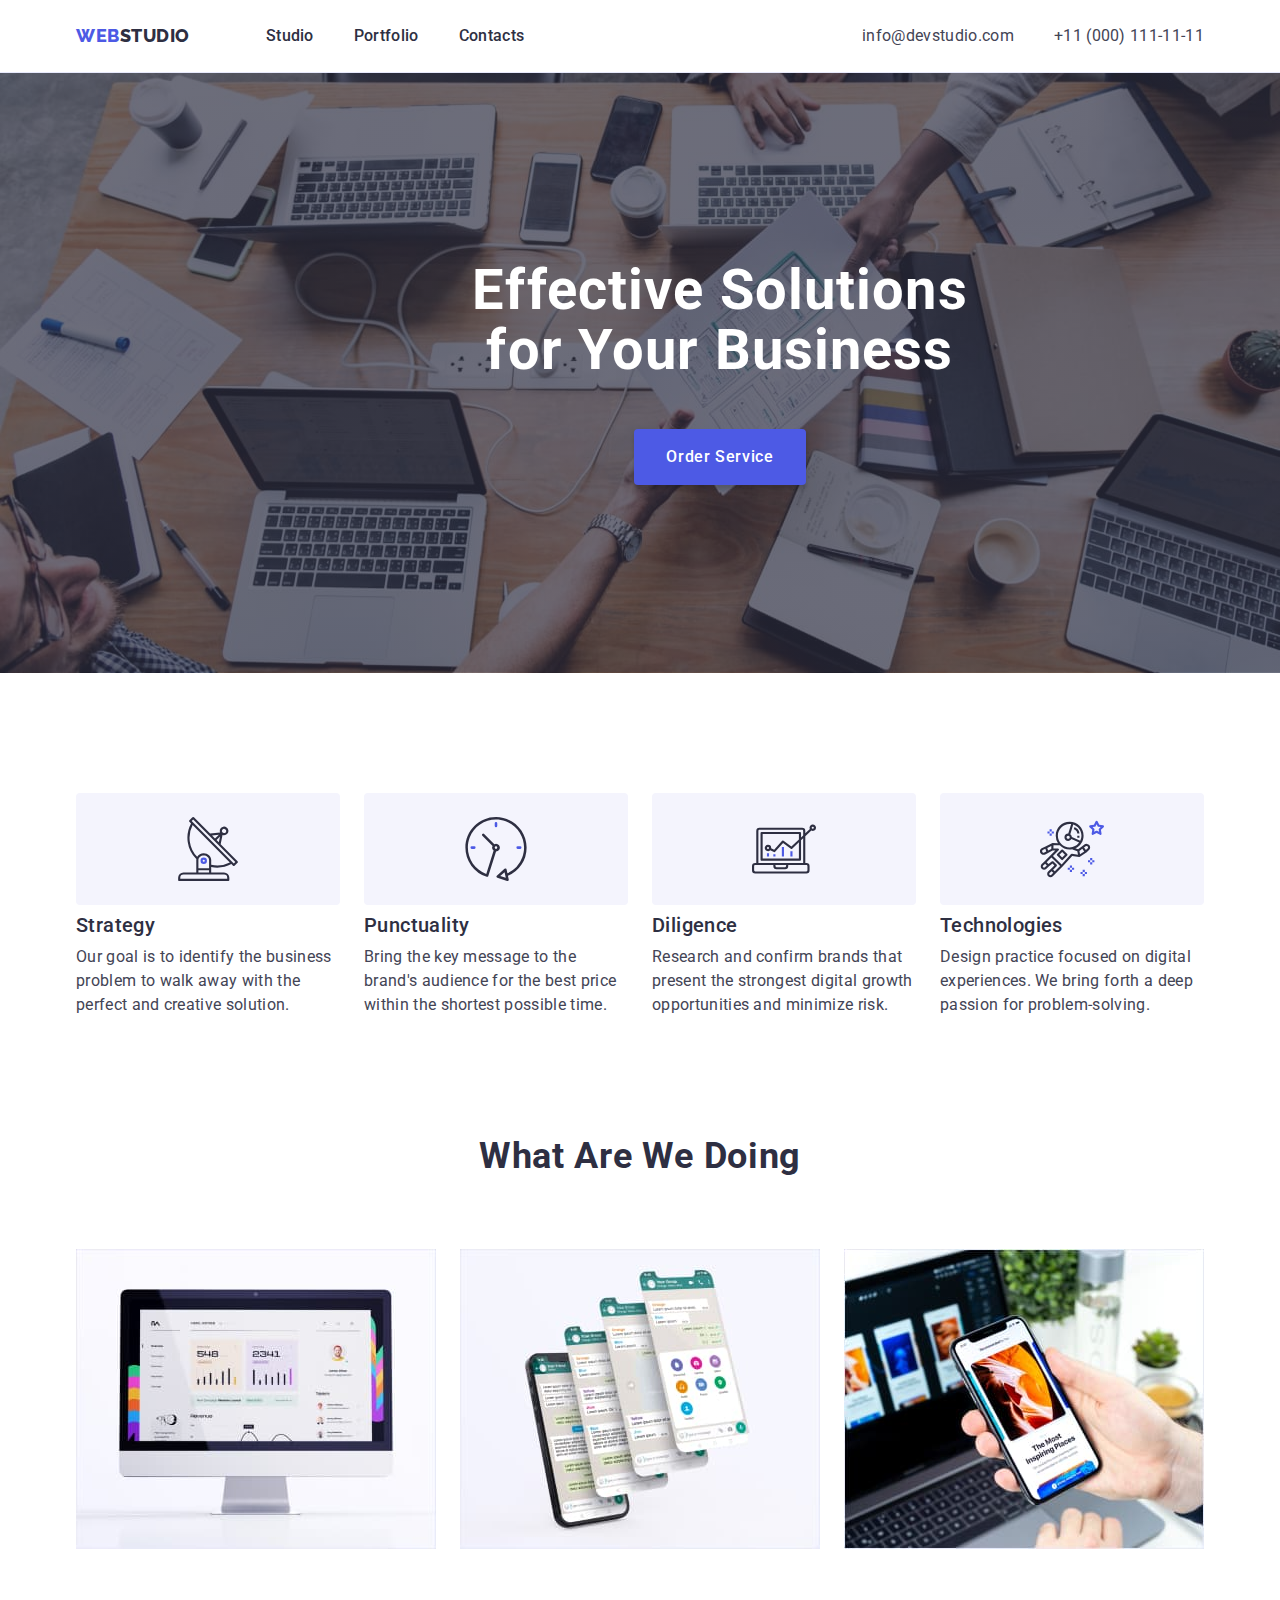
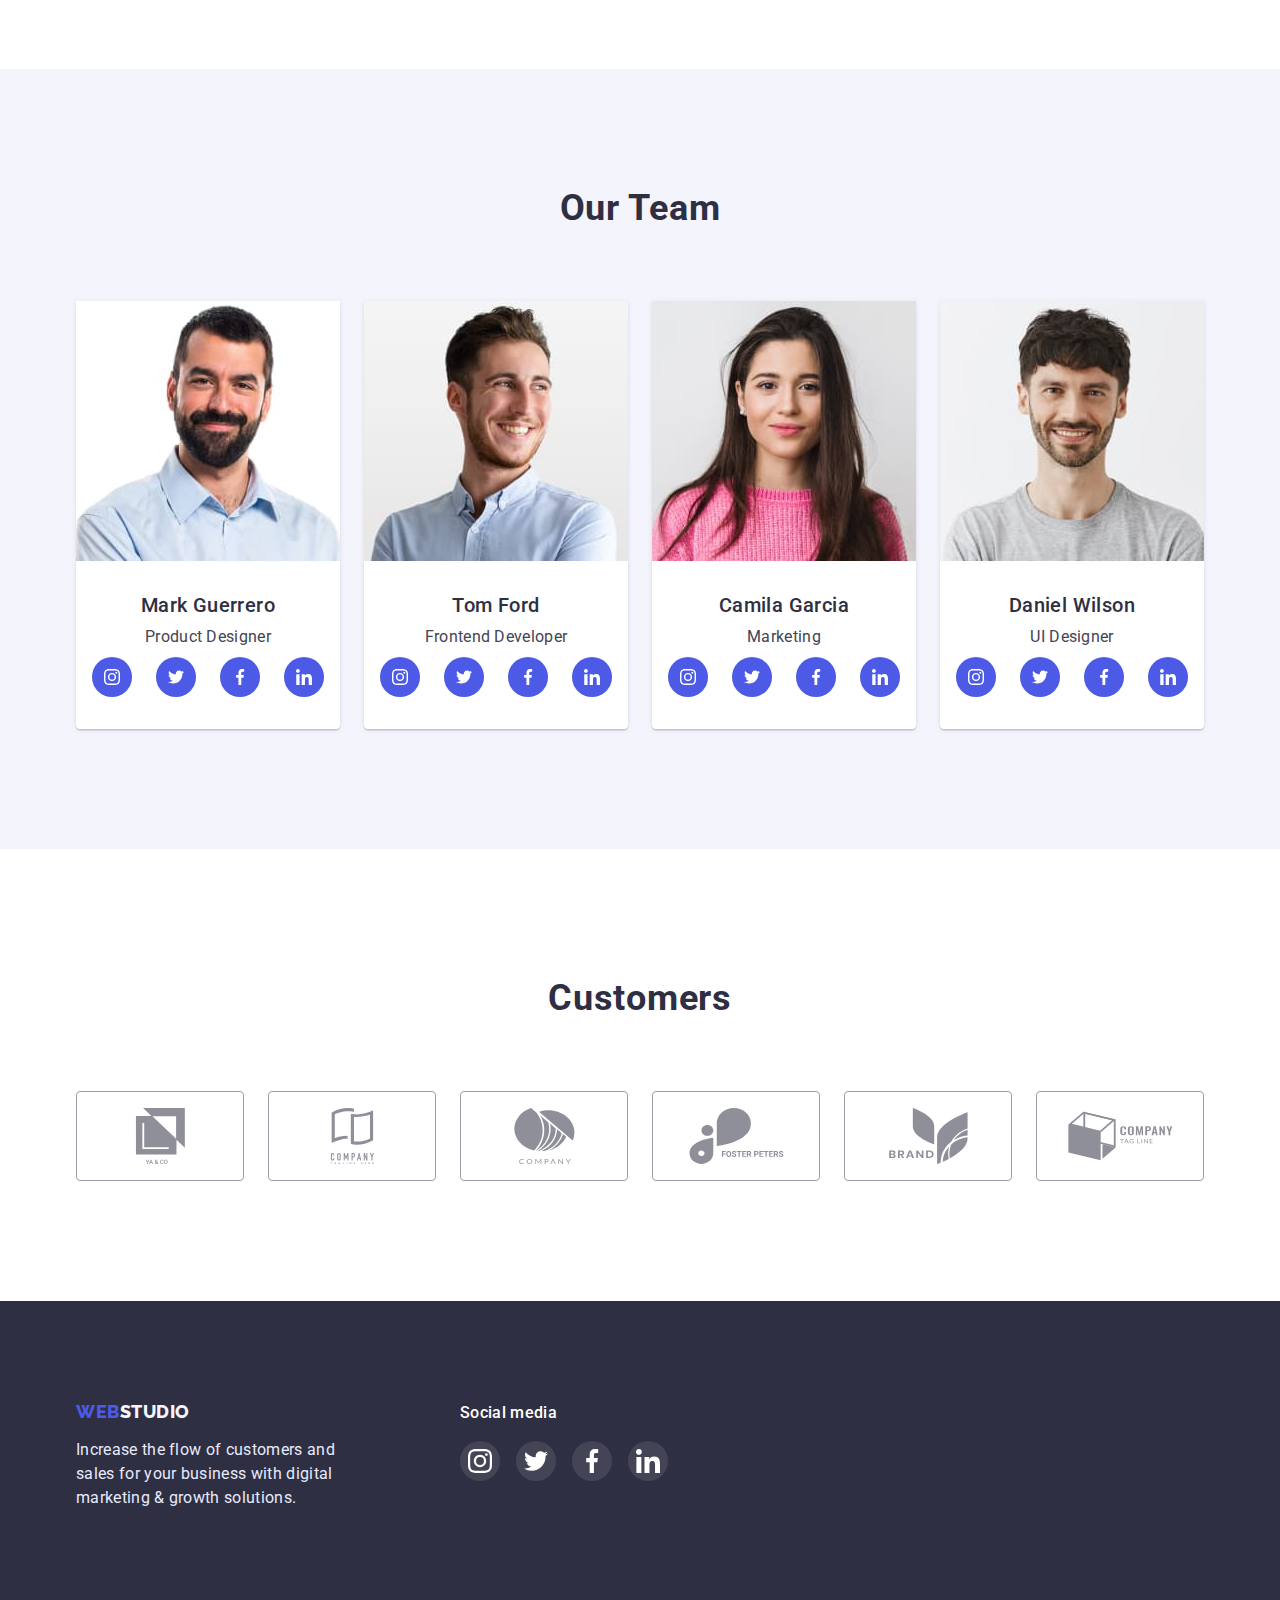
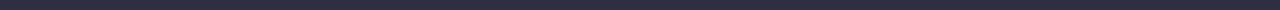
==== index.html @ 6508b266 "Initial commit" ====
<!DOCTYPE html>

<html lang="en">
  <head>
    <meta charset="UTF-8" />
    <meta http-equiv="X-UA-Compatible" content="IE=edge" />
    <meta name="viewport" content="width=device-width, initial-scale=1.0" />
    <title>standard</title>
    <link
      href="
https://cdn.jsdelivr.net/npm/modern-normalize@1.1.0/modern-normalize.min.css
"
      rel="stylesheet"
    />
    <link rel="stylesheet" href="css/style.css" />

    <link rel="preconnect" href="https://fonts.googleapis.com" />
    <link rel="preconnect" href="https://fonts.gstatic.com" crossorigin />

    <link
      href="https://fonts.googleapis.com/css2?family=Raleway:wght@800&family=Roboto:wght@400;500;700&display=swap"
      rel="stylesheet"
    />
    <!-- <meta http-equiv="Content-type" content="text/html;charset=UTF-8" /> -->
  </head>
  <body>
    <header class="header">
      <div class="container container-flex">
        <nav class="header-nav container-flex">
          <a class="title link" href="./index.html">Web<span>Studio</span></a>
          <ul class="list container-flex">
            <li class="header-nav-li link">
              <a href="./index.html" class="header-nav-a link">Studio</a>
            </li>
            <li class="header-nav-li link">
              <a href="./portfolio.html" class="header-nav-a link">Portfolio</a>
            </li>
            <li class="header-nav-li link">
              <a href="" class="header-nav-a link">Contacts</a>
            </li>
          </ul>
        </nav>

        <address class="container-flex">
          <ul class="header-info list container-flex">
            <li class="header-info-li">
              <a href="mailto:info@devstudio.com" class="header-info-a link"
                >info@devstudio.com</a
              >
            </li>
            <li class="header-info-li">
              <a href="tel:+110001111111" class="header-info-a link"
                >+11 (000) 111-11-11</a
              >
            </li>
          </ul>
        </address>
      </div>
    </header>
    <main>
      <section class="introduction">
        <div class="container introduction-container">
          <h1 class="main-title">Effective Solutions for Your Business</h1>
          <button type="button" class="introduction-button">
            Order Service
          </button>
        </div>
      </section>
      <section class="info-text">
        <div class="container">
          <h2 class="hidden-title">info-text</h2>
          <ul class="list container-flex">
            <li class="info-text-li">
              <div class="info-text-logo">
                <svg class="info-text-icon">
                  <use href="./images/icons.svg#icon-antenna"></use>
                </svg>
              </div>
              <h3 class="standard-title">Strategy</h3>
              <p class="standard-text">
                Our goal is to identify the business problem to walk away with
                the perfect and creative solution.
              </p>
            </li>
            <li class="info-text-li">
              <div class="info-text-logo">
                <svg class="info-text-icon">
                  <use href="./images/icons.svg#icon-clock"></use>
                </svg>
              </div>
              <h3 class="standard-title">Punctuality</h3>
              <p class="standard-text">
                Bring the key message to the brand's audience for the best price
                within the shortest possible time.
              </p>
            </li>
            <li class="info-text-li">
              <div class="info-text-logo">
                <svg class="info-text-icon">
                  <use href="./images/icons.svg#icon-diagram"></use>
                </svg>
              </div>
              <h3 class="standard-title">Diligence</h3>
              <p class="standard-text">
                Research and confirm brands that present the strongest digital
                growth opportunities and minimize risk.
              </p>
            </li>
            <li class="info-text-li">
              <div class="info-text-logo">
                <svg class="info-text-icon">
                  <use href="./images/icons.svg#icon-astronaut"></use>
                </svg>
              </div>
              <h3 class="standard-title">Technologies</h3>
              <p class="standard-text">
                Design practice focused on digital experiences. We bring forth a
                deep passion for problem-solving.
              </p>
            </li>
          </ul>
        </div>
      </section>
      <section class="info-pictures">
        <div class="container">
          <h2 class="info-pictures-title">What are we doing</h2>
          <ul class="info-pictures-ul list container-flex">
            <li class="info-pictures-li">
              <img
                src="./images/img-1.jpg"
                alt="the monitor"
                width="360"
                height="300"
              />
            </li>
            <li class="info-pictures-li">
              <img
                src="./images/img-2.jpg"
                alt="phone"
                width="360"
                height="300"
              />
            </li>
            <li class="info-pictures-li">
              <img
                src="./images/img-3.jpg"
                alt="phone and laptop"
                width="360"
                height="300"
              />
            </li>
          </ul>
        </div>
      </section>
      <section class="team">
        <div class="container">
          <h2 class="team-title">Our Team</h2>
          <ul class="team-ul list container-flex">
            <li class="team-li">
              <img
                src="./images/img-people-1.jpg"
                alt="people"
                width="264"
                height="260"
              />
              <div class="team-container-text">
                <h3 class="standard-title">Mark Guerrero</h3>
                <p class="standard-text team-text">Product Designer</p>
                <ul class="team-soc-list list">
                  <li class="team-soc-item">
                    <a class="team-soc-link link" href="#">
                      <svg class="team-soc-icon">
                        <use href="./images/icons.svg#icon-instagram"></use>
                      </svg>
                    </a>
                  </li>
                  <li class="team-soc-item">
                    <a class="team-soc-link link" href="#">
                      <svg class="team-soc-icon">
                        <use href="./images/icons.svg#icon-twitter"></use>
                      </svg>
                    </a>
                  </li>
                  <li class="team-soc-item">
                    <a class="team-soc-link link" href="#">
                      <svg class="team-soc-icon">
                        <use href="./images/icons.svg#icon-facebook"></use>
                      </svg>
                    </a>
                  </li>
                  <li class="team-soc-item">
                    <a class="team-soc-link link" href="#">
                      <svg class="team-soc-icon">
                        <use href="./images/icons.svg#icon-linkedin"></use>
                      </svg>
                    </a>
                  </li>
                </ul>
              </div>
            </li>
            <li class="team-li">
              <img
                src="./images/img-people-2.jpg"
                alt="people"
                width="264"
                height="260"
              />
              <div class="team-container-text">
                <h3 class="standard-title">Tom Ford</h3>
                <p class="standard-text team-text">Frontend Developer</p>
                <ul class="team-soc-list list">
                  <li class="team-soc-item">
                    <a class="team-soc-link link" href="#">
                      <svg class="team-soc-icon">
                        <use href="./images/icons.svg#icon-instagram"></use>
                      </svg>
                    </a>
                  </li>
                  <li class="team-soc-item">
                    <a class="team-soc-link link" href="#">
                      <svg class="team-soc-icon">
                        <use href="./images/icons.svg#icon-twitter"></use>
                      </svg>
                    </a>
                  </li>
                  <li class="team-soc-item">
                    <a class="team-soc-link link" href="#">
                      <svg class="team-soc-icon">
                        <use href="./images/icons.svg#icon-facebook"></use>
                      </svg>
                    </a>
                  </li>
                  <li class="team-soc-item">
                    <a class="team-soc-link link" href="#">
                      <svg class="team-soc-icon">
                        <use href="./images/icons.svg#icon-linkedin"></use>
                      </svg>
                    </a>
                  </li>
                </ul>
              </div>
            </li>
            <li class="team-li">
              <img
                src="./images/img-people-3.jpg"
                alt="people"
                width="264"
                height="260"
              />
              <div class="team-container-text">
                <h3 class="standard-title">Camila Garcia</h3>
                <p class="standard-text team-text">Marketing</p>
                <ul class="team-soc-list list">
                  <li class="team-soc-item">
                    <a class="team-soc-link link" href="#">
                      <svg class="team-soc-icon">
                        <use href="./images/icons.svg#icon-instagram"></use>
                      </svg>
                    </a>
                  </li>
                  <li class="team-soc-item">
                    <a class="team-soc-link link" href="#">
                      <svg class="team-soc-icon">
                        <use href="./images/icons.svg#icon-twitter"></use>
                      </svg>
                    </a>
                  </li>
                  <li class="team-soc-item">
                    <a class="team-soc-link link" href="#">
                      <svg class="team-soc-icon">
                        <use href="./images/icons.svg#icon-facebook"></use>
                      </svg>
                    </a>
                  </li>
                  <li class="team-soc-item">
                    <a class="team-soc-link link" href="#">
                      <svg class="team-soc-icon">
                        <use href="./images/icons.svg#icon-linkedin"></use>
                      </svg>
                    </a>
                  </li>
                </ul>
              </div>
            </li>
            <li class="team-li">
              <img
                src="./images/img-people-4.jpg"
                alt="people"
                width="264"
                height="260"
              />
              <div class="team-container-text">
                <h3 class="standard-title">Daniel Wilson</h3>
                <p class="standard-text team-text">UI Designer</p>
                <ul class="team-soc-list list">
                  <li class="team-soc-item">
                    <a class="team-soc-link link" href="#">
                      <svg class="team-soc-icon">
                        <use href="./images/icons.svg#icon-instagram"></use>
                      </svg>
                    </a>
                  </li>
                  <li class="team-soc-item">
                    <a class="team-soc-link link" href="#">
                      <svg class="team-soc-icon">
                        <use href="./images/icons.svg#icon-twitter"></use>
                      </svg>
                    </a>
                  </li>
                  <li class="team-soc-item">
                    <a class="team-soc-link link" href="#">
                      <svg class="team-soc-icon">
                        <use href="./images/icons.svg#icon-facebook"></use>
                      </svg>
                    </a>
                  </li>
                  <li class="team-soc-item">
                    <a class="team-soc-link link" href="#">
                      <svg class="team-soc-icon">
                        <use href="./images/icons.svg#icon-linkedin"></use>
                      </svg>
                    </a>
                  </li>
                </ul>
              </div>
            </li>
          </ul>
        </div>
      </section>
      <section class="customers">
        <div class="container">
          <h2 class="customers-title">Customers</h2>
          <ul class="customers-list list">
            <li class="customers-item">
              <a href="#" class="customers-logo">
                <svg class="customers-icon">
                  <use href="./images/icons.svg#icon-Logo"></use>
                </svg>
              </a>
            </li>
            <li class="customers-item">
              <a href="#" class="customers-logo">
                <svg class="customers-icon">
                  <use href="./images/icons.svg#icon-Logo-1"></use>
                </svg>
              </a>
            </li>
            <li class="customers-item">
              <a href="#" class="customers-logo">
                <svg class="customers-icon">
                  <use href="./images/icons.svg#icon-Logo-2"></use>
                </svg>
              </a>
            </li>
            <li class="customers-item">
              <a href="#" class="customers-logo">
                <svg class="customers-icon">
                  <use href="./images/icons.svg#icon-Logo-3"></use>
                </svg>
              </a>
            </li>
            <li class="customers-item">
              <a href="#" class="customers-logo">
                <svg class="customers-icon">
                  <use href="./images/icons.svg#icon-Logo-4"></use>
                </svg>
              </a>
            </li>
            <li class="customers-item">
              <a href="#" class="customers-logo">
                <svg class="customers-icon">
                  <use href="./images/icons.svg#icon-Logo-5"></use>
                </svg>
              </a>
            </li>
          </ul>
        </div>
      </section>
    </main>
    <footer class="footer">
      <div class="container footer-container">
        <div class="footer-container-title">
          <a class="footer-title link" href="./index.html"
            >Web<span class="span">Studio</span></a
          >
          <p class="footer-text standard-text">
            Increase the flow of customers and sales for your business with
            digital marketing & growth solutions.
          </p>
        </div>

        <div class="footer-container-soc">
          <h3 class="footer-title-soc">Social media</h3>
          <ul class="footer-soc-list list">
            <li class="footer-soc-item">
              <a class="footer-soc-link link" href="#">
                <svg class="footer-soc-icon">
                  <use href="./images/icons.svg#icon-instagram"></use>
                </svg>
              </a>
            </li>
            <li class="footer-soc-item">
              <a class="footer-soc-link link" href="#">
                <svg class="footer-soc-icon">
                  <use href="./images/icons.svg#icon-twitter"></use>
                </svg>
              </a>
            </li>
            <li class="footer-soc-item">
              <a class="footer-soc-link link" href="#">
                <svg class="footer-soc-icon">
                  <use href="./images/icons.svg#icon-facebook"></use>
                </svg>
              </a>
            </li>
            <li class="footer-soc-item">
              <a class="footer-soc-link link" href="#">
                <svg class="footer-soc-icon">
                  <use href="./images/icons.svg#icon-linkedin"></use>
                </svg>
              </a>
            </li>
          </ul>
        </div>
      </div>
    </footer>
  </body>
</html>
---- css/style.css ----
body {
	font-family: "Roboto", sans-serif;
	/* width: 1440px;
	margin: 0 auto 0 auto; */
	color: #434455;
}

ul,
h1,
h2,
h3,
h4,
button,
p {
	padding: 0;
	margin: 0;
}

img {
	display: block;
}

.container {
	width: 1158px;
	padding: 0 15px;
	margin: 0 auto;
}

.container-flex {
	display: flex;
	justify-content: space-between;
}

.link {
	text-decoration: none;
}

.list {
	list-style: none;
}

.hidden-title {
	visibility: hidden;
	display: none;
}

.standard-title {
	font-weight: 500;
	font-size: 20px;
	margin-bottom: 8px;
	line-height: 1.2;
	letter-spacing: 0.02em;
	color: #2e2f42;
}

.standard-text {
	font-size: 16px;
	line-height: 1.5;
	letter-spacing: 0.02em;
	color: #434455;
}



/* header */

.header {
	padding: 24px 0;
	border-bottom: 1px solid #E7E9FC;
}

/* Nav */

.header-nav {
	align-items: center;
}

.title {
	font-family: "Raleway", sans-serif;
	font-weight: 800;
	font-size: 18px;
	line-height: 1.17;
	letter-spacing: 0.03em;
	text-transform: uppercase;
	color: #4d5ae5;
	margin-right: 76px;
}

.title>span {
	color: #2e2f42;
}

.header-nav-li:not(:last-child) {
	margin-right: 40px;
}

.header-nav-a {
	font-weight: 500;
	font-size: 16px;
	line-height: 1.5;
	letter-spacing: 0.02em;
	color: #2e2f42;
}

.header-nav-a:hover {
	color: #404bbf;
}

.header-nav-a:focus {
	color: #404bbf;
}

/* Address */

.header-info {
	font-style: normal;
	align-items: center;
}


.header-info-li:not(:last-child) {
	margin-right: 40px;
}

.header-info-a {
	font-size: 16px;
	line-height: 1.5;
	letter-spacing: 0.02em;
	color: #434455;
}

.header-info-a:hover {
	color: #404bbf;
}

.header-info-a:focus {
	color: #404bbf;
}


/* Main */

/* Introduction */

.introduction {
	padding: 188px 0;
	width: 1440px;
	margin: 0 auto;
	background-image: linear-gradient(rgba(46, 47, 66, 0.7), rgba(46, 47, 66, 0.7)), url('../images/people-office-1.jpg');
	background-position: center;
	background-size: cover;
}

.introduction-container {
	display: flex;
	flex-direction: column;
	justify-content: center;
	align-items: center;
}

.main-title {
	display: flex;
	margin-bottom: 48px;

	width: 500px;
	font-size: 56px;
	line-height: 1.07;
	text-align: center;
	letter-spacing: 0.02em;
	color: #ffffff;
}

.introduction-button {
	padding: 16px 32px;
	background-color: #4d5ae5;
	box-shadow: 0px 4px 4px rgba(0, 0, 0, 0.15);
	border-radius: 4px;
	border: none;

	font-family: "Roboto", sans-serif;
	font-weight: 500;
	font-size: 16px;
	line-height: 1.5;
	letter-spacing: 0.04em;
	color: #ffffff;
	cursor: pointer;
}

/* Info-text */

.info-text {
	padding: 120px 0 60px 0;
}

.info-text-logo {
	width: 264px;
	padding: 24px 0;
	background: #F4F4FD;
	border-radius: 4px;
	display: flex;
	align-items: center;
	justify-content: center;
	margin-bottom: 8px;
}

.info-text-icon {
	width: 64px;
	height: 64px;
}

.info-text-li {
	width: 264px;
}

.info-text-li:not(:last-child) {
	margin-right: 24px;
}

/* Info-pictures */

.info-pictures {
	padding: 60px 0 120px 0;
}

.info-pictures-title {
	margin-bottom: 72px;

	font-size: 36px;
	line-height: 1.11;
	text-align: center;
	letter-spacing: 0.02em;
	text-transform: capitalize;
	color: #2e2f42;
}

.info-pictures-li:not(:last-child) {
	margin-right: 24px;
}

/* Team */

.team {
	padding: 120px 0 120px 0;
	background-color: #F4F4FD;
}

.team-title {
	margin-bottom: 72px;

	font-size: 36px;
	line-height: 1.11;
	letter-spacing: 0.02em;
	text-align: center;
	text-transform: capitalize;
	color: #2e2f42;
}

.team-li {
	background-color: #ffffff;
	box-shadow: 0px 1px 6px rgba(46, 47, 66, 0.08), 0px 1px 1px rgba(46, 47, 66, 0.16), 0px 2px 1px rgba(46, 47, 66, 0.08);
	border-radius: 0px 0px 4px 4px;
	text-align: center;
}

.team-li:not(:last-child) {
	margin-right: 24px;
}

.team-text {
	margin-bottom: 8px;
}

.team-soc-list {
	display: flex;
	justify-content: center;
	gap: 24px;
}

.team-soc-item {
	width: 40px;
	height: 40px;
}

.team-soc-link {
	display: block;
	width: 100%;
	height: 100%;
	border-radius: 50%;
	background-color: #4D5AE5;

	display: flex;
	align-items: center;
	justify-content: center;
}

.team-soc-link:hover {
	background: #404BBF;
}

.team-soc-link:focus {
	background: #404BBF;
}

.team-soc-icon {
	fill: #ffffff;
	width: 16px;
	height: 16px;
}



.team-container-text {
	padding: 32px 0px;
}


/* customers */

.customers {
	padding: 130px 0 120px 0;
}

.customers-title {
	font-size: 36px;
	line-height: 1.11;
	letter-spacing: 0.02em;
	text-align: center;
	text-transform: capitalize;
	color: #2e2f42;

	text-align: center;
	margin-bottom: 72px;
}

.customers-list {
	display: flex;
	justify-content: space-between;
	gap: 24px;
}

.customers-item {
	width: 168px;
}

.customers-logo {
	display: flex;
	width: 100%;
	padding: 16px 0;

	border: 1px solid #9C9DA6;
	border-radius: 4px;
	align-items: center;
	justify-content: center;
}

.customers-icon {
	width: 104px;
	height: 56px;
	fill: #8E8F99;
}

.customers-logo:hover {
	border: 1px solid #404BBF;
}

.customers-logo:focus {
	border: 1px solid #404BBF;
}

.customers-logo:hover .customers-icon {
	fill: #404BBF;
}

.customers-logo:focus .customers-icon {
	fill: #404BBF;
}


/* footer */

.footer {
	background-color: #2e2f42;
	padding: 100px 0;
}

.footer-container {
	display: flex;
}

/* Footer title*/

.footer-container-title {
	margin-right: 120px;
}

.footer-container-text {
	width: 264px;
	margin: 0;
}

.footer-title {
	font-family: "Raleway", sans-serif;
	font-weight: 800;
	font-size: 18px;
	line-height: 1.17;
	letter-spacing: 0.03em;
	text-transform: uppercase;
	color: #4d5ae5;
}

.footer-title>span {
	color: #f4f4fd;
}

.footer-text {
	width: 264px;
	color: #E7E9FC;
	margin-top: 16px;
}

/* footer soc */

.footer-container-soc {}

.footer-title-soc {
	font-weight: 500;
	font-size: 16px;
	margin-bottom: 16px;
	line-height: 1.5;
	letter-spacing: 0.02em;
	color: #ffffff;
}

.footer-soc-list {
	display: flex;
	justify-content: center;
	gap: 16px;
}

.footer-soc-item {
	width: 40px;
	height: 40px;
}

.footer-soc-link {
	display: block;
	width: 100%;
	height: 100%;
	border-radius: 50%;
	background-color: #434455;

	display: flex;
	align-items: center;
	justify-content: center;
}

.footer-soc-icon {
	fill: #ffffff;
	width: 24px;
	height: 24px;
}

.footer-soc-link:hover {
	background-color: #31D0AA;
}

.footer-soc-link:focus {
	background-color: #31D0AA;
}




/* portfolio */

.partfolio-main {
	padding: 90px 0 120px 0;
}

.button-ul {
	justify-content: center;
}

.container-button {
	margin-bottom: 75px;
}

.portfolio-li:not(:last-child) {
	margin-right: 24px;
}

.portfolio-nav-button {
	padding: 12px 24px;
	background: #F4F4FD;
	border: 1px solid #E7E9FC;
	border-radius: 4px;

	font-family: "Roboto", sans-serif;
	font-weight: 500;
	font-size: 16px;
	line-height: 1.5;
	letter-spacing: 0.04em;
	color: #4d5ae5;
	cursor: pointer;
	border: none;
}

.portfolio-nav-button:hover {
	background: #404BBF;
	color: #FFFFFF;
}

.portfolio-nav-button:focus {
	background: #404BBF;
	color: #FFFFFF;
}

.portfolio-pictures-li {
	width: 360px;
	border: 1px solid #E7E9FC;
}

.portfolio-pictures-li:hover {
	box-shadow: 0px 1px 6px rgba(46, 47, 66, 0.08), 0px 1px 1px rgba(46, 47, 66, 0.16), 0px 2px 1px rgba(46, 47, 66, 0.08);
}

.portfolio-pictures-li:focus {
	box-shadow: 0px 1px 6px rgba(46, 47, 66, 0.08), 0px 1px 1px rgba(46, 47, 66, 0.16), 0px 2px 1px rgba(46, 47, 66, 0.08);
}

.portfolio-pictures-li:not(:nth-child(3n)) {
	margin-right: 24px;
}

.portfolio-pictures-li:not(:nth-child(n+7)) {
	margin-bottom: 48px;
}



.partfolio-container-pictures {
	display: flex;
	flex-wrap: wrap;
}

.partfolio-pictures-text {
	padding: 32px 16px;
}
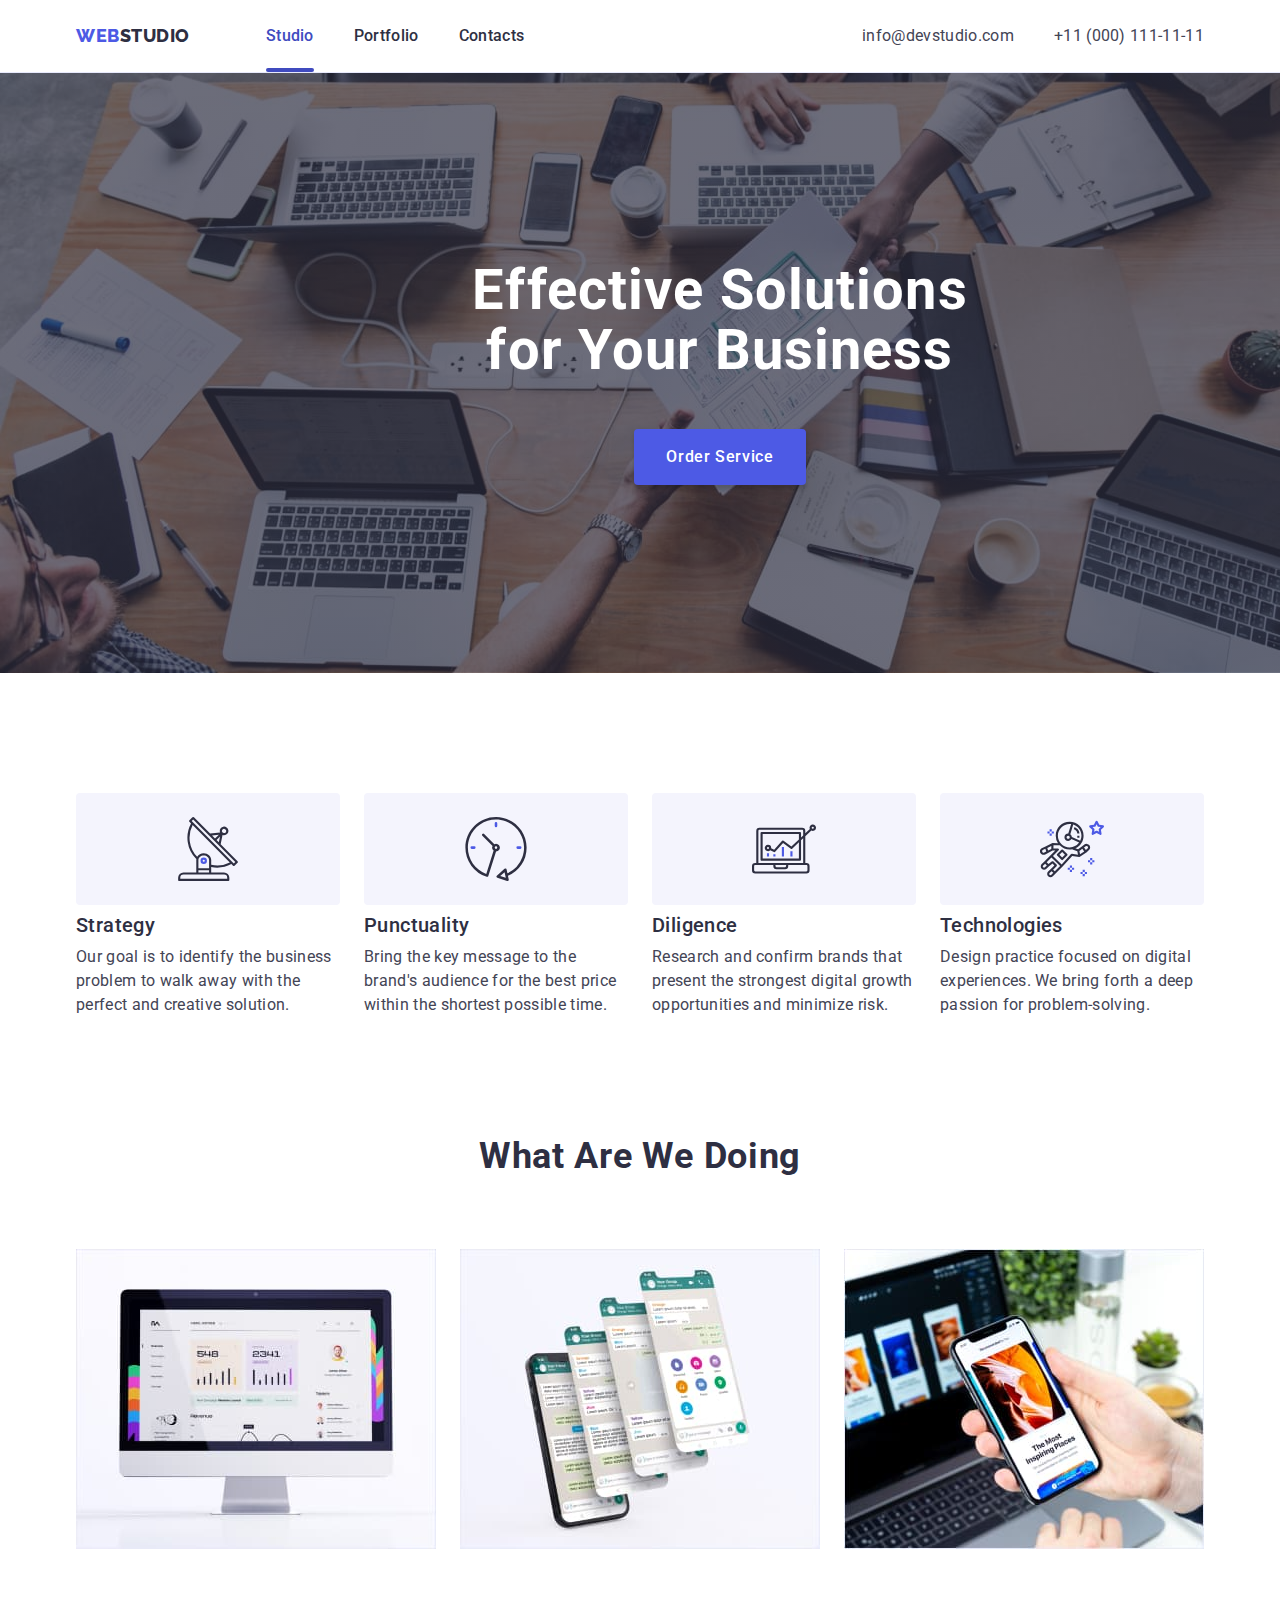
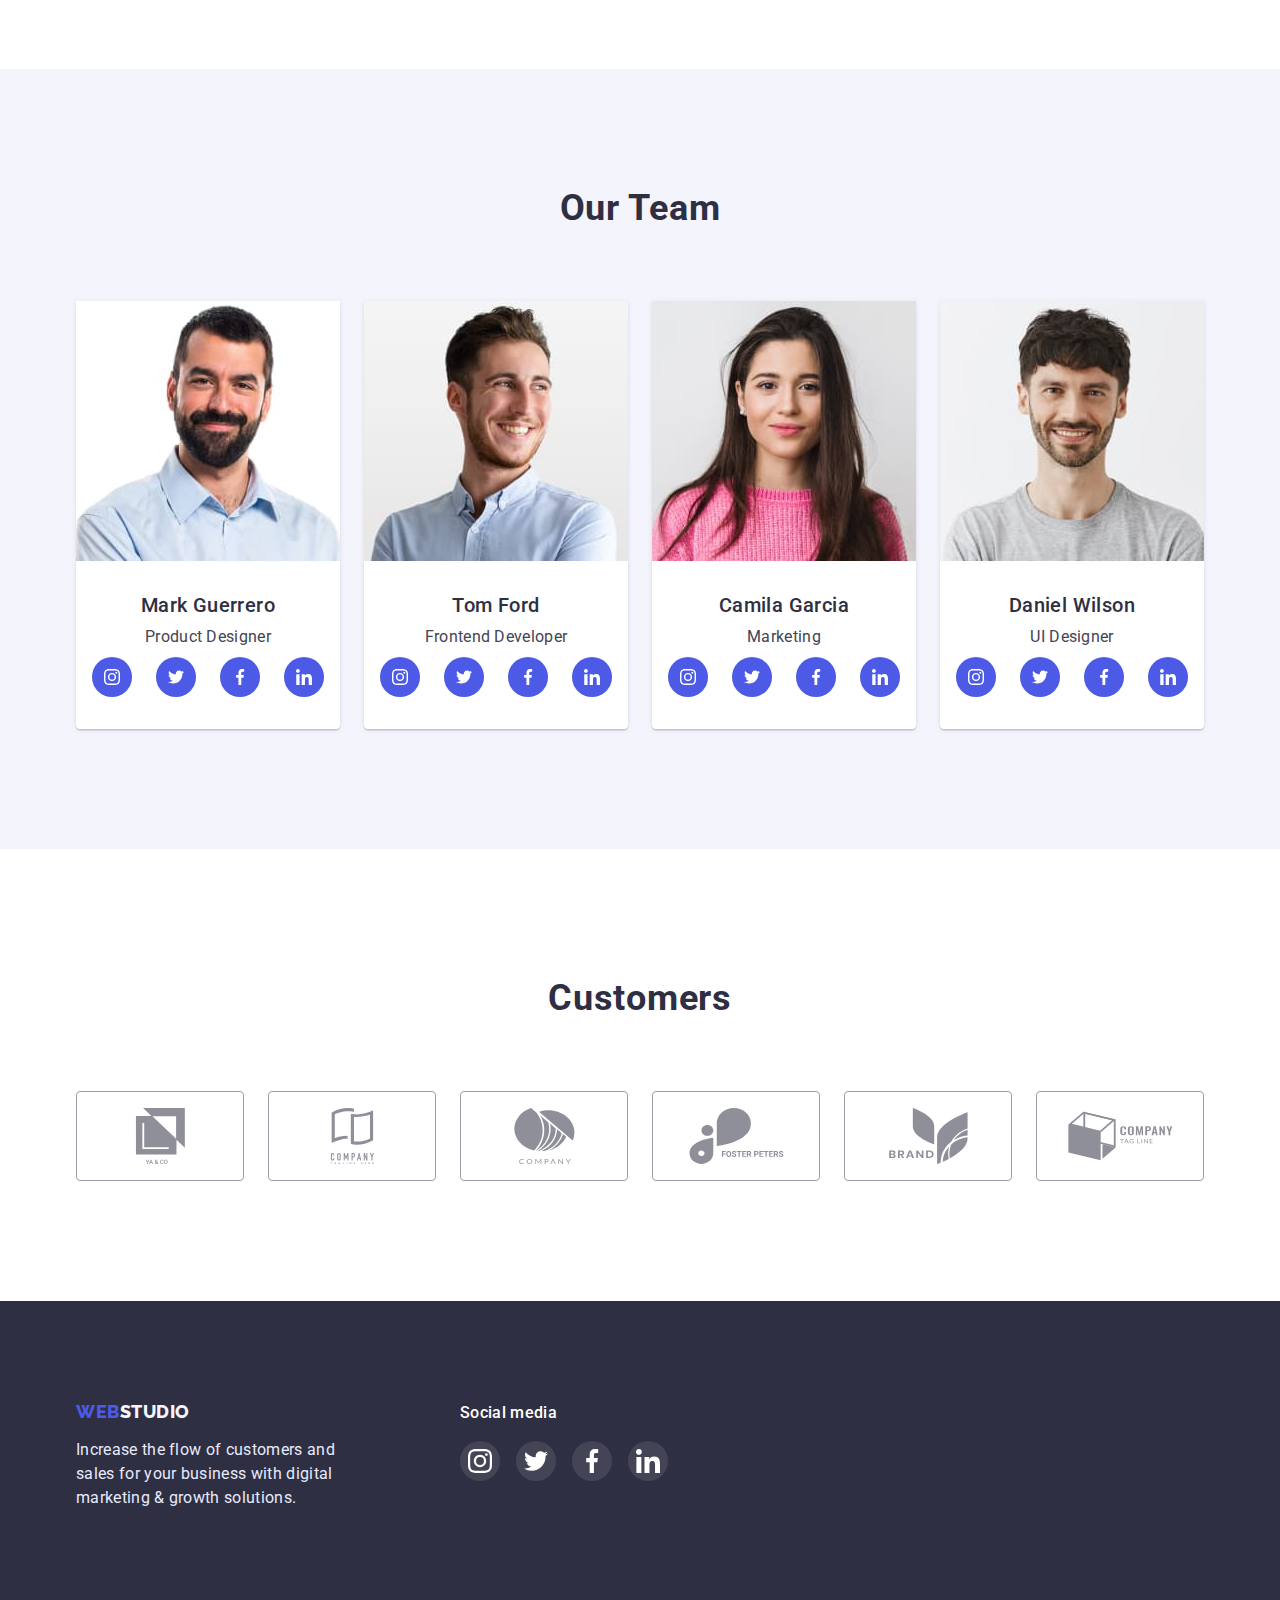
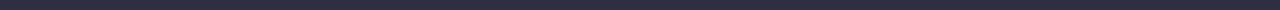
==== commit 2f2e6a27: "commit" ====
--- a/index.html
+++ b/index.html
@@ -12,7 +12,6 @@
 "
       rel="stylesheet"
     />
-    <link rel="stylesheet" href="css/style.css" />
 
     <link rel="preconnect" href="https://fonts.googleapis.com" />
     <link rel="preconnect" href="https://fonts.gstatic.com" crossorigin />
@@ -21,6 +20,8 @@
       href="https://fonts.googleapis.com/css2?family=Raleway:wght@800&family=Roboto:wght@400;500;700&display=swap"
       rel="stylesheet"
     />
+
+    <link rel="stylesheet" href="css/style.css" />
     <!-- <meta http-equiv="Content-type" content="text/html;charset=UTF-8" /> -->
   </head>
   <body>
@@ -30,7 +31,11 @@
           <a class="title link" href="./index.html">Web<span>Studio</span></a>
           <ul class="list container-flex">
             <li class="header-nav-li link">
-              <a href="./index.html" class="header-nav-a link">Studio</a>
+              <a
+                href="./index.html"
+                class="header-nav-a header-nav-visited link"
+                >Studio</a
+              >
             </li>
             <li class="header-nav-li link">
               <a href="./portfolio.html" class="header-nav-a link">Portfolio</a>
@@ -61,7 +66,7 @@
       <section class="introduction">
         <div class="container introduction-container">
           <h1 class="main-title">Effective Solutions for Your Business</h1>
-          <button type="button" class="introduction-button">
+          <button type="button" data-modal-open class="introduction-button">
             Order Service
           </button>
         </div>
@@ -424,5 +429,18 @@
         </div>
       </div>
     </footer>
+    <div class="backdrop is-hidden" data-modal>
+      <div class="modal">
+        <div class="modal-container">
+          <button type="button " data-modal-close class="modal-button">
+            <svg class="modal-icon">
+              <use href="./images/icons.svg#icon-close-black"></use>
+            </svg>
+          </button>
+        </div>
+      </div>
+    </div>
+
+    <script src="./js/modal.js"></script>
   </body>
 </html>
--- a/css/style.css
+++ b/css/style.css
@@ -95,20 +95,42 @@
 }
 
 .header-nav-a {
+	position: relative;
+	display: inline-block;
 	font-weight: 500;
 	font-size: 16px;
 	line-height: 1.5;
 	letter-spacing: 0.02em;
 	color: #2e2f42;
-}
-
-.header-nav-a:hover {
+
+}
+
+.header-nav-visited {
 	color: #404bbf;
 }
 
+.header-nav-visited::after {
+	content: "";
+	display: block;
+	position: absolute;
+	top: 48px;
+	transform: translateY(-100%);
+	left: 0;
+	width: 100%;
+	height: 4px;
+	border-radius: 2px;
+	background-color: #404bbf;
+}
+
+
+
+
+.header-nav-a:hover,
 .header-nav-a:focus {
 	color: #404bbf;
-}
+	transition: transform 250ms cubic-bezier(0.4, 0, 0.2, 1);
+}
+
 
 /* Address */
 
@@ -129,13 +151,12 @@
 	color: #434455;
 }
 
-.header-info-a:hover {
-	color: #404bbf;
-}
-
+.header-info-a:hover,
 .header-info-a:focus {
 	color: #404bbf;
-}
+	transition: transform 250ms cubic-bezier(0.4, 0, 0.2, 1);
+}
+
 
 
 /* Main */
@@ -186,6 +207,12 @@
 	cursor: pointer;
 }
 
+.introduction-button:hover,
+.introduction-button::after {
+	background-color: #404BBF;
+	transition: transform 250ms cubic-bezier(0.4, 0, 0.2, 1);
+}
+
 /* Info-text */
 
 .info-text {
@@ -293,12 +320,10 @@
 	justify-content: center;
 }
 
-.team-soc-link:hover {
-	background: #404BBF;
-}
-
+.team-soc-link:hover,
 .team-soc-link:focus {
 	background: #404BBF;
+	transition: transform 250ms cubic-bezier(0.4, 0, 0.2, 1);
 }
 
 .team-soc-icon {
@@ -367,13 +392,12 @@
 	border: 1px solid #404BBF;
 }
 
-.customers-logo:hover .customers-icon {
-	fill: #404BBF;
-}
-
+.customers-logo:hover .customers-icon,
 .customers-logo:focus .customers-icon {
 	fill: #404BBF;
-}
+	transition: transform 250ms cubic-bezier(0.4, 0, 0.2, 1);
+}
+
 
 
 /* footer */
@@ -460,18 +484,83 @@
 	height: 24px;
 }
 
-.footer-soc-link:hover {
-	background-color: #31D0AA;
-}
-
+.footer-soc-link:hover,
 .footer-soc-link:focus {
 	background-color: #31D0AA;
-}
-
-
-
-
-/* portfolio */
+	transition: transfprm 250ms cubic-bezier(0.4, 0, 0.2, 1);
+}
+
+
+
+/* Dackdrop */
+
+.backdrop {
+	position: fixed;
+	top: 0;
+	width: 100%;
+	height: 100%;
+	background: rgba(46, 47, 66, 0.4);
+	transition: opacity 250ms cubic-bezier(0.4, 0, 0.2, 1), visibility 250ms cubic-bezier(0.4, 0, 0.2, 1), pointer-events 250ms cubic-bezier(0.4, 0, 0.2, 1);
+}
+
+.modal {
+	position: absolute;
+	top: 50%;
+	left: 50%;
+	transform: translate(-50%, -50%) scale(1);
+	width: 408px;
+	min-height: 576px;
+	padding: 24px 0;
+	transition: transform 250ms cubic-bezier(0.4, 0, 0.2, 1);
+
+	background: #FCFCFC;
+	box-shadow: 0px 1px 1px rgba(0, 0, 0, 0.14), 0px 1px 3px rgba(0, 0, 0, 0.12), 0px 2px 1px rgba(0, 0, 0, 0.2);
+	border-radius: 4px;
+}
+
+.backdrop.is-hidden .modal {
+	transform: translate(-50%, -50%) scale(0);
+}
+
+.modal-container {
+	width: 360px;
+	margin: 0 auto;
+}
+
+.modal-button {
+	display: block;
+	margin-left: auto;
+	width: 24px;
+	height: 24px;
+	border-radius: 24px;
+	background: #E7E9FC;
+	border: 1px solid rgba(0, 0, 0, 0.1);
+
+	display: flex;
+	align-items: center;
+	justify-content: center;
+}
+
+.modal-icon {
+	width: 8px;
+	height: 8px;
+	fill: #000000;
+}
+
+.is-hidden {
+	opacity: 0;
+	visibility: hidden;
+	pointer-events: none;
+}
+
+
+
+
+
+
+
+
+/* Portfolio */
 
 .partfolio-main {
 	padding: 90px 0 120px 0;
@@ -505,27 +594,24 @@
 	border: none;
 }
 
-.portfolio-nav-button:hover {
-	background: #404BBF;
-	color: #FFFFFF;
-}
-
+.portfolio-nav-button:hover,
 .portfolio-nav-button:focus {
 	background: #404BBF;
 	color: #FFFFFF;
-}
+	transition: transform 250ms cubic-bezier(0.4, 0, 0.2, 1);
+}
+
+/* Pictures */
 
 .portfolio-pictures-li {
 	width: 360px;
 	border: 1px solid #E7E9FC;
 }
 
-.portfolio-pictures-li:hover {
-	box-shadow: 0px 1px 6px rgba(46, 47, 66, 0.08), 0px 1px 1px rgba(46, 47, 66, 0.16), 0px 2px 1px rgba(46, 47, 66, 0.08);
-}
-
+.portfolio-pictures-li:hover,
 .portfolio-pictures-li:focus {
 	box-shadow: 0px 1px 6px rgba(46, 47, 66, 0.08), 0px 1px 1px rgba(46, 47, 66, 0.16), 0px 2px 1px rgba(46, 47, 66, 0.08);
+	transition: transform 250ms cubic-bezier(0.4, 0, 0.2, 1);
 }
 
 .portfolio-pictures-li:not(:nth-child(3n)) {
@@ -536,6 +622,57 @@
 	margin-bottom: 48px;
 }
 
+.partfolio-img-box {
+	position: relative;
+	overflow: hidden;
+	width: 360px;
+	height: 300px;
+}
+
+.partfolio-pictures {
+	position: absolute;
+	display: block;
+	top: 0;
+	left: 0;
+	width: 100%;
+	height: 100%;
+	transform: translateY(0);
+	transition: transform 250ms cubic-bezier(0.4, 0, 0.2, 1);
+}
+
+.partfolio-pictures-img {
+	width: 100%;
+	height: 100%;
+	display: block;
+}
+
+.portfolio-pictures-li:hover .partfolio-pictures,
+.portfolio-pictures-a:focus .partfolio-pictures {
+	transform: translateY(-100%);
+}
+
+.partfolio-overlay {
+	position: absolute;
+	box-sizing: border-box;
+	top: 0;
+	left: 0;
+	width: 100%;
+	height: 100%;
+
+	padding: 40px 32px;
+	background-color: #4D5AE5;
+	transform: translateY(100%);
+	transition: transform 250ms cubic-bezier(0.4, 0, 0.2, 1);
+}
+
+.partfolio-img-text {
+	color: #F4F4FD;
+}
+
+.portfolio-pictures-li:hover .partfolio-overlay,
+.portfolio-pictures-a:focus .partfolio-overlay {
+	transform: translateY(0);
+}
 
 
 .partfolio-container-pictures {
